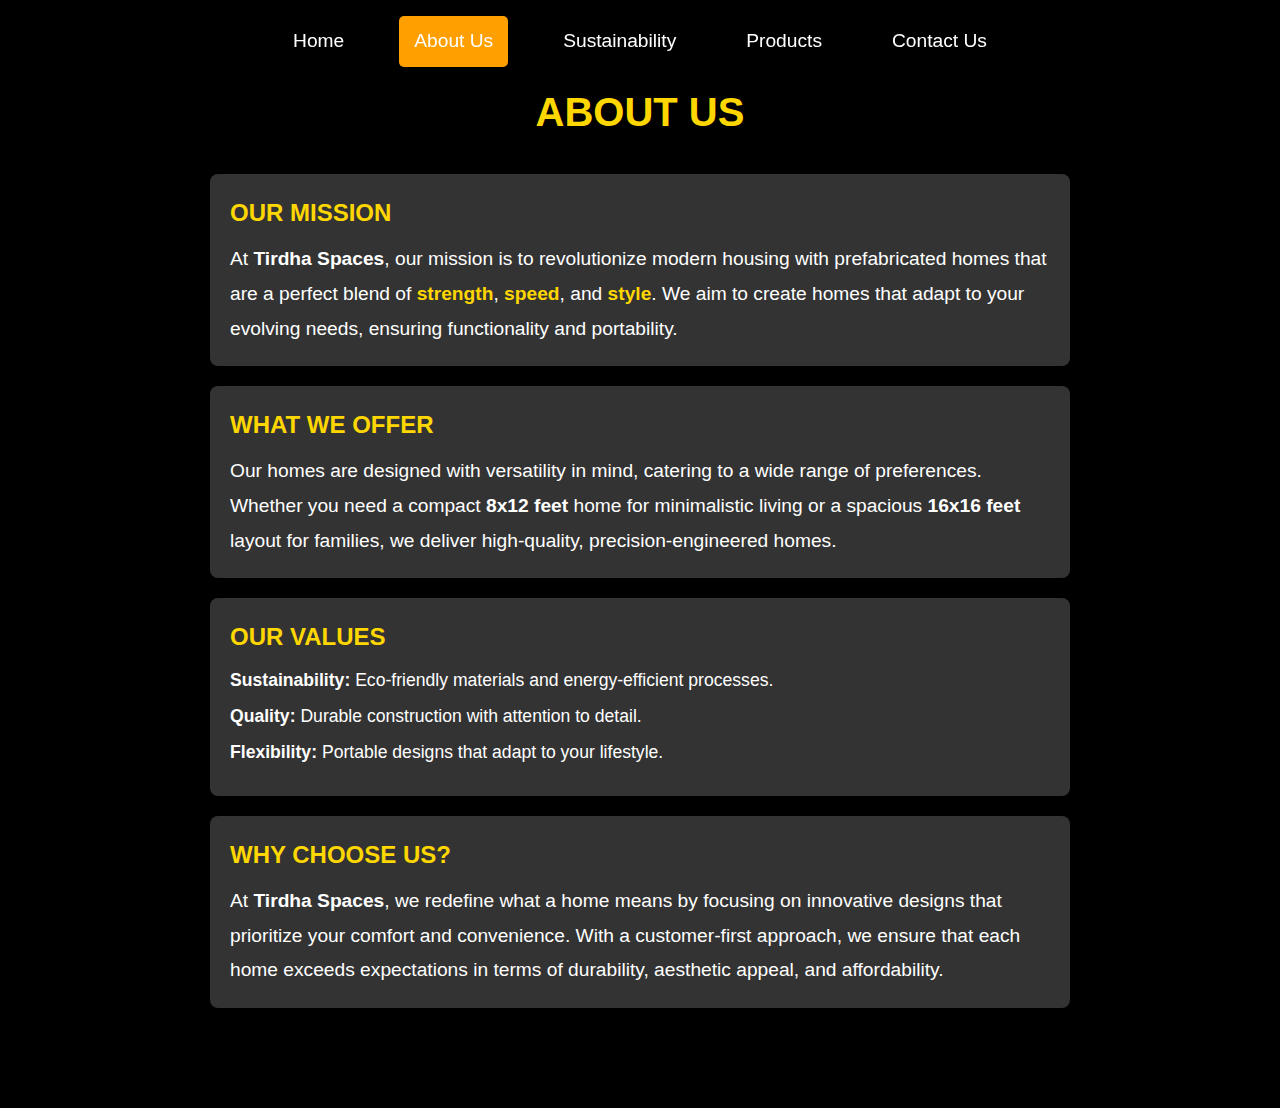
==== about.html @ 2216aa25 "Add files via upload" ====
<!DOCTYPE html>
<html lang="en">
<head>
    <meta charset="UTF-8">
    <meta name="viewport" content="width=device-width, initial-scale=1.0">
    <title>About us - Tirdha Spaces</title>
    <!-- Font Awesome CDN for icons -->
    <link href="https://cdnjs.cloudflare.com/ajax/libs/font-awesome/6.0.0-beta3/css/all.min.css" rel="stylesheet">

    <style>
        /* General reset */
        * {
            margin: 0;
            padding: 0;
            box-sizing: border-box;
        }

        body {
            font-family: Arial, sans-serif;
            line-height: 1.6;
            color: #fff;
            background: #000;
            margin: 0;
            padding: 0;
        }

        /* Navigation */
        nav {
            position: fixed;
            top: 0;
            left: 0;
            width: 100%;
            background-color: rgba(0, 0, 0, 0.8);
            padding: 1rem 0;
            z-index: 1000;
            transition: background-color 0.3s ease;
        }

        .navbar {
            display: flex;
            justify-content: center;
            list-style: none;
        }

        .navbar li {
            margin: 0 20px;
        }

        .navbar a {
            color: #fff;
            text-decoration: none;
            font-size: 1.2rem;
            padding: 10px 15px;
            display: inline-block;
            transition: all 0.3s ease;
        }

        .navbar a:hover {
            background-color: #ff9f00;
            border-radius: 5px;
            color: #000;
        }

        .active {
            background-color: #ff9f00;
            color: #000;
            border-radius: 5px;
        }

        /* About Section */
        .about-section {
            padding: 60px 20px;
            background: url('about-bg.jpg') no-repeat center center/cover; /* Replace with your background image */
            color: #fff;
            text-align: center;
        }

        .about-container {
            max-width: 900px;
            margin: 0 auto;
            padding: 20px;
            background: rgba(0, 0, 0, 0.8); /* Semi-transparent background for content */
            border-radius: 10px;
            box-shadow: 0 4px 10px rgba(0, 0, 0, 0.5);
        }

        .about-title {
            font-size: 2.5rem;
            margin-bottom: 30px;
            color: #FFD700; /* Gold color for the title */
            text-transform: uppercase;
        }

        .about-box {
            margin: 20px 0;
            padding: 20px;
            background: #333;
            border-radius: 8px;
            text-align: left;
        }

        .about-box h3 {
            font-size: 1.5rem;
            color: #FFD700;
            margin-bottom: 10px;
            text-transform: uppercase;
        }

        .about-box p, .about-box ul {
            font-size: 1.2rem;
            line-height: 1.8;
            margin: 0;
        }

        .about-box ul {
            list-style: none;
            padding: 0;
        }

        .about-box ul li {
            margin: 10px 0;
            line-height: 1.5;
            font-size: 1.1rem;
        }

        .highlight {
            color: #FFD700;
            font-weight: bold;
        }
    </style>
</head>
<body>
    <!-- Navigation -->
    <nav>
        <ul class="navbar">
            <li><a href="index.html" id="home-tab" class="nav-link">Home</a></li>
            <li><a href="about.html" id="about-tab" class="nav-link active">About Us</a></li>
            <li><a href="sustainability.html" id="sustainability-tab" class="nav-link">Sustainability</a></li>
            <li><a href="products.html" id="products-tab" class="nav-link">Products</a></li>
            <li><a href="contactus.html" id="contact-tab" class="nav-link">Contact Us</a></li>
        </ul>
    </nav>

    <!-- About Us Section -->
    <section id="about" class="about-section">
        <div class="about-container">
            <h2 class="about-title">About Us</h2>
            <div class="about-box">
                <h3>Our Mission</h3>
                <p>
                    At <strong>Tirdha Spaces</strong>, our mission is to revolutionize modern housing with 
                    prefabricated homes that are a perfect blend of <span class="highlight">strength</span>, 
                    <span class="highlight">speed</span>, and <span class="highlight">style</span>. 
                    We aim to create homes that adapt to your evolving needs, ensuring functionality and portability.
                </p>
            </div>
            <div class="about-box">
                <h3>What We Offer</h3>
                <p>
                    Our homes are designed with versatility in mind, catering to a wide range of preferences. 
                    Whether you need a compact <strong>8x12 feet</strong> home for minimalistic living or a spacious 
                    <strong>16x16 feet</strong> layout for families, we deliver high-quality, precision-engineered homes.
                </p>
            </div>
            <div class="about-box">
                <h3>Our Values</h3>
                <ul>
                    <li><strong>Sustainability:</strong> Eco-friendly materials and energy-efficient processes.</li>
                    <li><strong>Quality:</strong> Durable construction with attention to detail.</li>
                    <li><strong>Flexibility:</strong> Portable designs that adapt to your lifestyle.</li>
                </ul>
            </div>
            <div class="about-box">
                <h3>Why Choose Us?</h3>
                <p>
                    At <strong>Tirdha Spaces</strong>, we redefine what a home means by focusing on innovative designs 
                    that prioritize your comfort and convenience. With a customer-first approach, we ensure that each 
                    home exceeds expectations in terms of durability, aesthetic appeal, and affordability.
                </p>
            </div>
        </div>
    </section>

</body>
</html>
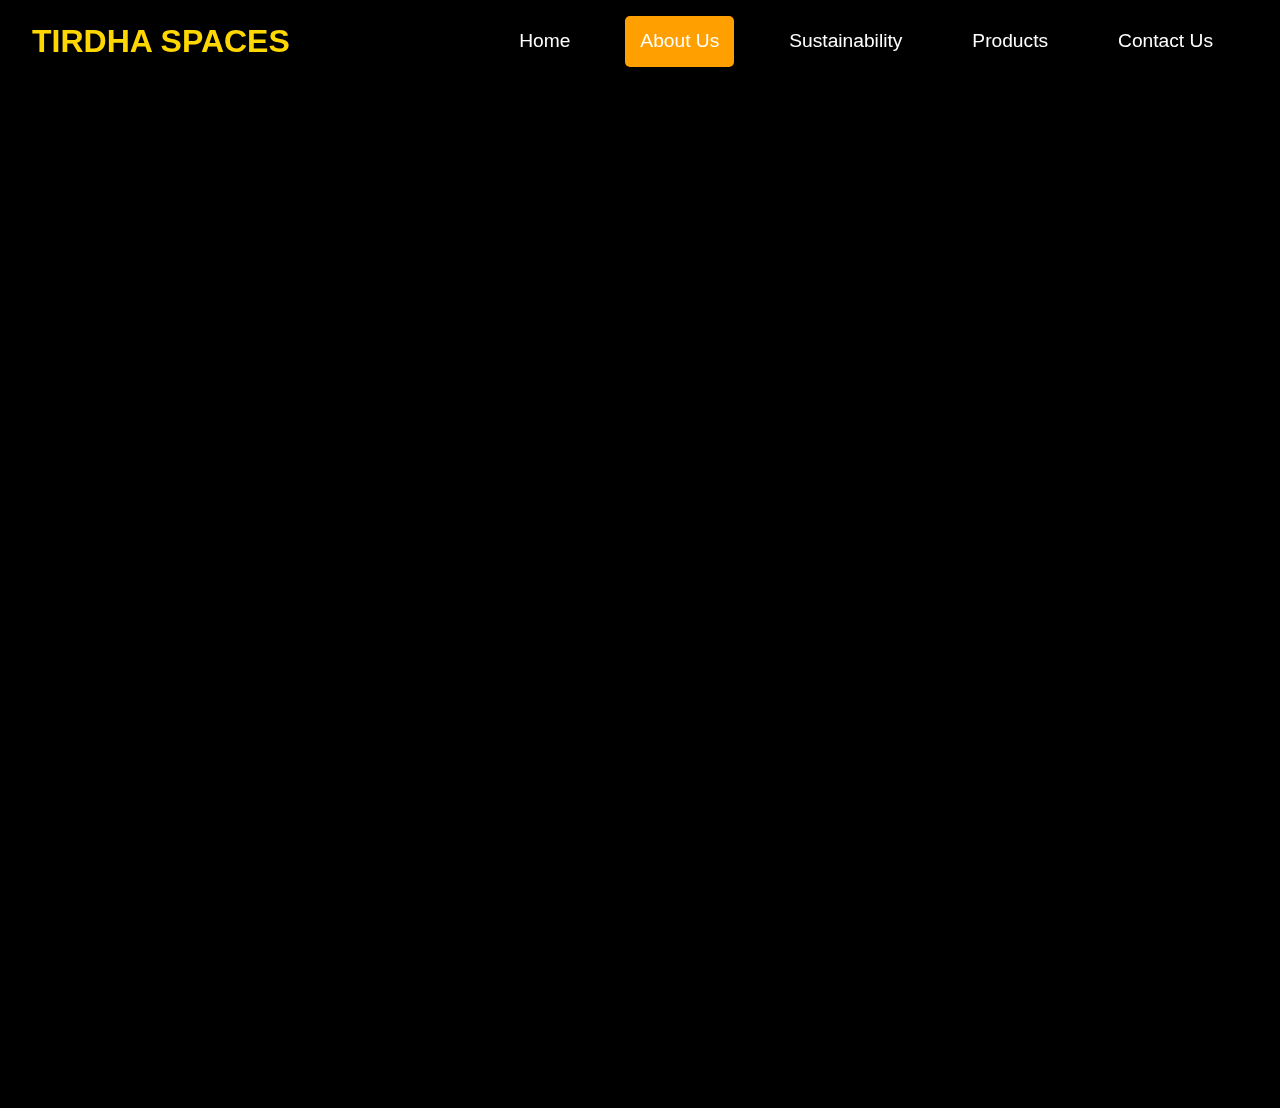
==== commit 0c04415e: "Add files via upload" ====
--- a/about.html
+++ b/about.html
@@ -31,14 +31,22 @@
             left: 0;
             width: 100%;
             background-color: rgba(0, 0, 0, 0.8);
-            padding: 1rem 0;
+            padding: 1rem 2rem;
             z-index: 1000;
-            transition: background-color 0.3s ease;
+            display: flex;
+            justify-content: space-between;
+            align-items: center;
+        }
+
+        .brand {
+            font-size: 2rem;
+            font-weight: bold;
+            color: #FFD700;
+            text-decoration: none;
         }
 
         .navbar {
             display: flex;
-            justify-content: center;
             list-style: none;
         }
 
@@ -70,38 +78,47 @@
         /* About Section */
         .about-section {
             padding: 60px 20px;
-            background: url('about-bg.jpg') no-repeat center center/cover; /* Replace with your background image */
+            background: url('t-7.jpeg') no-repeat center center/cover; /* Replace with your background image */
+            background-size: cover;
+            background-position: center;
             color: #fff;
             text-align: center;
+            opacity: 0;
+            animation: fadeIn 0.5s forwards 0.5s;
         }
 
         .about-container {
             max-width: 900px;
             margin: 0 auto;
             padding: 20px;
-            background: rgba(0, 0, 0, 0.8); /* Semi-transparent background for content */
-            border-radius: 10px;
+            /* Removed background color */
             box-shadow: 0 4px 10px rgba(0, 0, 0, 0.5);
+            opacity: 0;
+            animation: fadeInUp 1s forwards 1s;
         }
 
         .about-title {
             font-size: 2.5rem;
             margin-bottom: 30px;
-            color: #FFD700; /* Gold color for the title */
+            color: rgba(255, 215, 0, 0.8); /* Semi-transparent gold color for the title */
             text-transform: uppercase;
+            opacity: 5;
+            animation: slideIn 1s forwards 1.5s;
         }
 
         .about-box {
             margin: 20px 0;
             padding: 20px;
-            background: #333;
+            background: rgba(67, 63, 63, 0.8); /* Semi-transparent background for content */
             border-radius: 8px;
             text-align: left;
+            opacity: 0;
+            animation: fadeInUp 0.5s forwards;
         }
 
         .about-box h3 {
             font-size: 1.5rem;
-            color: #FFD700;
+            color: rgba(255, 215, 0, 0.8); /* Semi-transparent gold color */
             margin-bottom: 10px;
             text-transform: uppercase;
         }
@@ -124,20 +141,60 @@
         }
 
         .highlight {
-            color: #FFD700;
+            color: rgba(255, 215, 0, 0.8); /* Transparent gold highlight */
             font-weight: bold;
+        }
+
+        /* Animation keyframes */
+        @keyframes fadeIn {
+            from {
+                opacity: 0;
+            }
+            to {
+                opacity: 1;
+            }
+        }
+
+        @keyframes fadeInUp {
+            from {
+                opacity: 0;
+                transform: translateY(30px);
+            }
+            to {
+                opacity: 1;
+                transform: translateY(0);
+            }
+        }
+
+        @keyframes slideIn {
+            from {
+                opacity: 0;
+                transform: translateX(-100px);
+            }
+            to {
+                opacity: 1;
+                transform: translateX(0);
+            }
+        }
+
+        /* Hover effect on about box */
+        .about-box:hover {
+            transform: translateY(20px);
+            box-shadow: 0 6px 12px rgba(0, 0, 0, 0.3);
+            transition: all 0.3s ease;
         }
     </style>
 </head>
 <body>
     <!-- Navigation -->
     <nav>
+        <a href="index.html" class="brand">TIRDHA SPACES</a>
         <ul class="navbar">
             <li><a href="index.html" id="home-tab" class="nav-link">Home</a></li>
             <li><a href="about.html" id="about-tab" class="nav-link active">About Us</a></li>
             <li><a href="sustainability.html" id="sustainability-tab" class="nav-link">Sustainability</a></li>
             <li><a href="products.html" id="products-tab" class="nav-link">Products</a></li>
-            <li><a href="contactus.html" id="contact-tab" class="nav-link">Contact Us</a></li>
+            <li><a href="contact.html" id="contact-tab" class="nav-link">Contact Us</a></li>
         </ul>
     </nav>
 
@@ -148,7 +205,7 @@
             <div class="about-box">
                 <h3>Our Mission</h3>
                 <p>
-                    At <strong>Tirdha Spaces</strong>, our mission is to revolutionize modern housing with 
+                    At <strong>TirdhaSpaces</strong>, our mission is to revolutionize modern housing with 
                     prefabricated homes that are a perfect blend of <span class="highlight">strength</span>, 
                     <span class="highlight">speed</span>, and <span class="highlight">style</span>. 
                     We aim to create homes that adapt to your evolving needs, ensuring functionality and portability.
@@ -173,7 +230,7 @@
             <div class="about-box">
                 <h3>Why Choose Us?</h3>
                 <p>
-                    At <strong>Tirdha Spaces</strong>, we redefine what a home means by focusing on innovative designs 
+                    At <strong>TirdhaSpaces</strong>, we redefine what a home means by focusing on innovative designs 
                     that prioritize your comfort and convenience. With a customer-first approach, we ensure that each 
                     home exceeds expectations in terms of durability, aesthetic appeal, and affordability.
                 </p>
